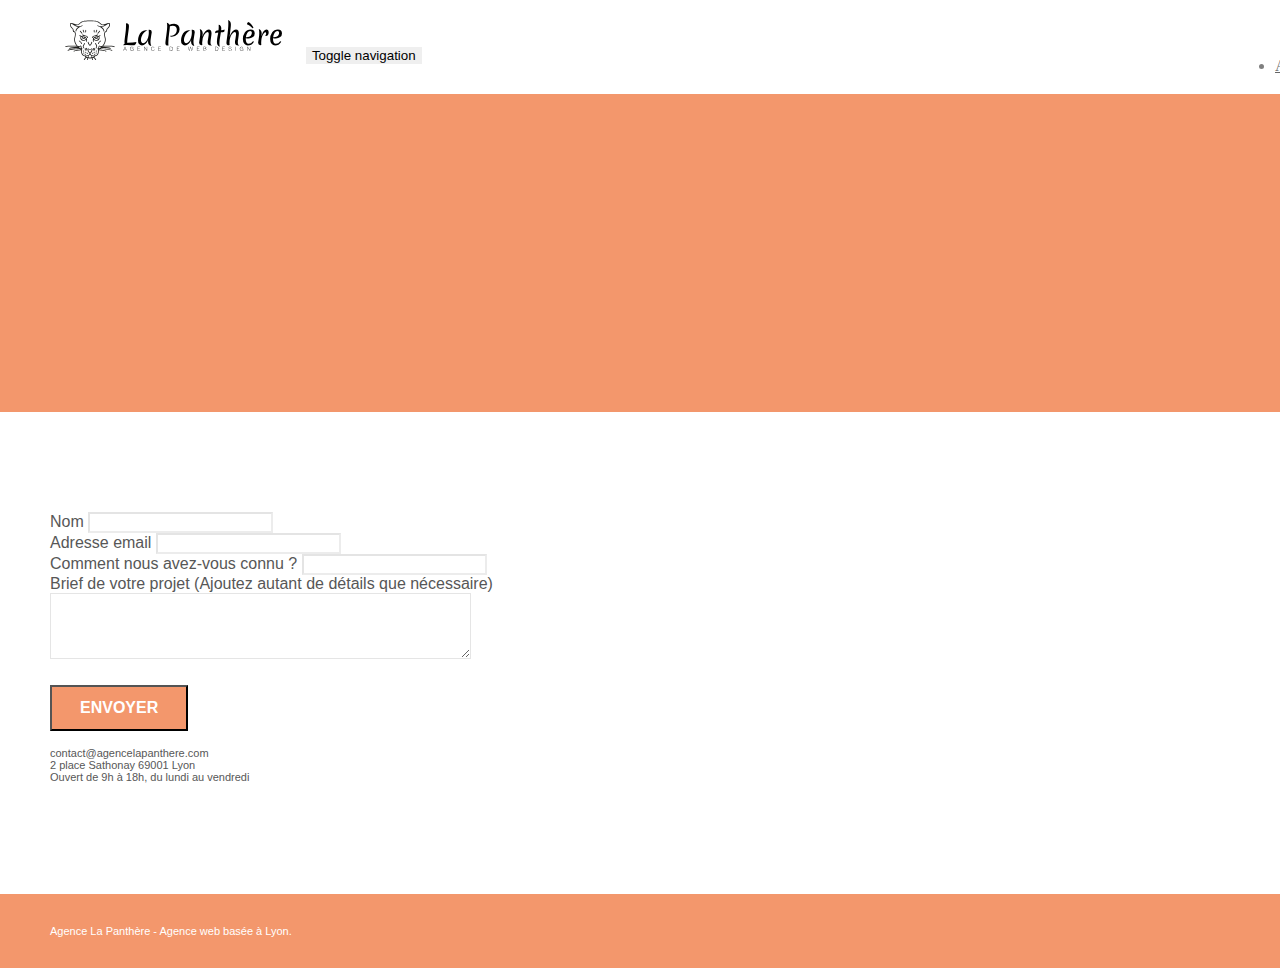
==== page2.html @ 5c832284 "Add files via upload" ====
<!doctype html>
<html lang="Default">
<head>
    <meta charset="utf-8">
    <meta name="keywords" content="">
    <meta name="description" content="">
    <meta name="viewport" content="width=device-width, initial-scale=1.0, viewport-fit=cover">
    <link rel="shortcut icon" type="image/png" href="favicon.jpg">
    
	
	<link rel="stylesheet" type="text/css" href="./css/bootstrap.min.css">
	<link rel="stylesheet" type="text/css" href="./css/style.css">
	<link rel="stylesheet" type="text/css" href="./css/font-awesome.min.css">
	<link rel="stylesheet" type="text/css" href="./css/et-line.min.css">
	
    
	<script src="./js/jquery-2.1.0.min.js"></script>
	<script src="./js/bootstrap.min.js"></script>
	<script src="./js/blocs.min.js"></script>
	<script src="./js/jqBootstrapValidation.js"></script>
	<script src="./js/formHandler.js"></script>
    <title>page2</title>

    
<!-- Analytics -->
 
<!-- Analytics END -->
    
</head>
<body>
<!-- Principal conteneur -->
<div class="page-container">
    
<!-- bloc-0 -->
<div class="bloc bgc-white l-bloc " id="bloc-0">
	<div class="container bloc-sm">
		<nav class="navbar row">
			<div class="navbar-header">
				<a class="navbar-brand" href="index.html"><img src="img/agence-la-panthere-monochrome.svg" alt="atlanta web design logo" height="40" /></a>
				<button id="nav-toggle" type="button" class="ui-navbar-toggle navbar-toggle" data-toggle="collapse" data-target=".navbar-1">
					<span class="sr-only">Toggle navigation</span><span class="icon-bar"></span><span class="icon-bar"></span><span class="icon-bar"></span>
				</button>
			</div>
			<div class="collapse navbar-collapse navbar-1 special-dropdown-nav">
				<ul class="site-navigation nav navbar-nav">
					<li>
						<a href="index.html">Accueil</a>
					</li>
					<li>
					</li>
					<li>
						<a href="page2.html">page2 &gt;</a>
					</li>
				</ul>
			</div>
		</nav>
	</div>
</div>
<!-- bloc-0 END -->

<!-- bloc-6 -->
<div class="bloc bg-dots-bg bg-repeat bgc-atomic-tangerine d-bloc bloc-bg-texture texture-paper" id="bloc-6">
	<div class="container bloc-lg">
		<div class="row">
			<div class="col-sm-12">
				<h1 class="text-center hero-bloc-text tc-white">
					Parlons web design !
				</h1>
				<p class="text-center mg-lg tc-white tight-width-whitespace">
					Nous sommes ravis que vous souhaitiez collaborer avec notre agence.<br>
					Parlez-nous de votre projet en complétant le formulaire ci-dessous.
				</p>
			</div>
		</div>
	</div>
</div>
<!-- bloc-6 END -->

<!-- bloc-7 -->
<div class="bloc bgc-white l-bloc" id="bloc-7">
	<div class="container bloc-lg">
		<div class="row">
			<div class="col-sm-6">
				<form id="form_1" novalidate success-msg="Your message has been sent." fail-msg="Sorry it seems that our mail server is not responding, Sorry for the inconvenience!">
					<div class="form-group">
						<label>
							Nom
						</label>
						<input id="name" class="form-control" required />
					</div>
					<div class="form-group">
						<label>
							Adresse email
						</label>
						<input id="email" class="form-control" type="email" required />
					</div>
					<div class="form-group">
						<label>
							Comment nous avez-vous connu ?
						</label>
						<input class="form-control" type="email" required id="input_504" />
					</div>
					<div class="form-group">
						<label>
							Brief de votre projet (Ajoutez autant de détails que nécessaire)<br>
						</label><textarea id="message" class="form-control" rows="4" cols="50" required></textarea>
					</div> 
					<button class="bloc-button btn btn-lg btn-block cta-hero btn-atomic-tangerine" type="submit">
						Envoyer
					</button>
				</form>
			</div>
			<div class="col-sm-6">
				<p>
					contact@agencelapanthere.com<br>2 place Sathonay 69001 Lyon<br>Ouvert de 9h à 18h, du lundi au vendredi<br>
				</p>
			</div>
		</div>
	</div>
</div>
<!-- bloc-7 END -->

<!-- ScrollToTop Button -->
<a class="bloc-button btn btn-d scrollToTop" onclick="scrollToTarget('1')"><span class="fa fa-chevron-up"></span></a>
<!-- ScrollToTop Button END-->


<!-- Footer - bloc-8 -->
<div class="bloc bgc-atomic-tangerine d-bloc" id="bloc-8">
	<div class="container bloc-sm">
		<div class="row">
			<div class="col-sm-12">
				<p class="text-center white">
					Agence La Panthère - Agence web basée à Lyon.<br>
				</p>
				<div class="row row-no-gutters social">
					<div class="col-sm-3">
						<div class="text-center">
							<a class="social" href="index.html"><span class="fa fa-twitter icon-md"></span></a>
						</div>
					</div>
					<div class="col-sm-3">
						<div class="text-center">
							<a class="social" href="index.html"><span class="fa fa-facebook icon-md"></span></a>
						</div>
					</div>
					<div class="col-sm-3">
						<div class="text-center">
							<a class="social" href="index.html"><span class="fa fa-dribbble icon-md"></span></a>
						</div>
					</div>
					<div class="col-sm-3">
						<div class="text-center">
							<a class="social" href="index.html"><span class="fa fa-instagram icon-md"></span></a>
						</div>
					</div>
				</div>
			</div>
		</div>
	</div>
</div>
<!-- Footer - bloc-8 END -->

</div>
<!-- Principal conteneur END -->
    

</body>
</html>
---- css/style.css ----
body {
    margin: 0;
    padding: 0;
    background: #FFF;
    overflow-x: hidden;
    -webkit-font-smoothing: antialiased;
    -moz-osx-font-smoothing: grayscale;
}

a,
button {
    transition: all .3s ease-in-out;
    outline: none!important;
}

a:hover {
    text-decoration: none;
    cursor: pointer;
}

#page-loading-blocs-notifaction {
    position: fixed;
    top: 0;
    bottom: 0;
    width: 100%;
    z-index: 100000;
    background: #FFFFFF url("img/pageload-spinner.gif") no-repeat center center;
}

.bloc {
    width: 100%;
    clear: both;
    background: 50% 50% no-repeat;
    padding: 0 50px;
    -webkit-background-size: cover;
    -moz-background-size: cover;
    -o-background-size: cover;
    background-size: cover;
    position: relative;
}

.bloc .container {
    padding-left: 0;
    padding-right: 0;
}

.bloc-lg {
    padding: 100px 50px;
}

.bloc-md {
    padding: 50px;
}

.bloc-sm {
    padding: 20px 50px;
}

.bg-center,
.bg-l-edge,
.bg-r-edge,
.bg-t-edge,
.bg-b-edge,
.bg-tl-edge,
.bg-bl-edge,
.bg-tr-edge,
.bg-br-edge,
.bg-repeat {
    -webkit-background-size: auto!important;
    -moz-background-size: auto!important;
    -o-background-size: auto!important;
    background-size: auto!important;
}

.bg-repeat {
    background: repeat;
}

.bg-t-edge {
    background: top no-repeat;
}

.bloc-bg-texture::before {
    content: "";
    background-size: 2px 2px;
    position: absolute;
    top: 0;
    bottom: 0;
    left: 0;
    right: 0;
}

.texture-paper::before {
    background: url("img/texture-paper.png");
    background-size: 280px 280px;
}

.b-parallax {
    background-attachment: fixed;
}

.d-bloc {
    color: rgba(255, 255, 255, .7);
}

.d-bloc button:hover {
    color: rgba(255, 255, 255, .9);
}

.d-bloc .icon-round,
.d-bloc .icon-square,
.d-bloc .icon-rounded,
.d-bloc .icon-semi-rounded-a,
.d-bloc .icon-semi-rounded-b {
    border-color: rgba(255, 255, 255, .9);
}

.d-bloc .divider-h span {
    border-color: rgba(255, 255, 255, .2);
}

.d-bloc .a-btn,
.d-bloc .navbar a,
.d-bloc .navbar-brand,
.d-bloc a .icon-sm,
.d-bloc a .icon-md,
.d-bloc a .icon-lg,
.d-bloc a .icon-xl,
.d-bloc h1 a,
.d-bloc h2 a,
.d-bloc h3 a,
.d-bloc h4 a,
.d-bloc h5 a,
.d-bloc h6 a,
.d-bloc p a {
    color: rgba(255, 255, 255, .6);
}

.d-bloc .a-btn:hover,
.d-bloc .navbar a:hover,
.d-bloc .navbar-brand:hover,
.d-bloc a:hover .icon-sm,
.d-bloc a:hover .icon-md,
.d-bloc a:hover .icon-lg,
.d-bloc a:hover .icon-xl,
.d-bloc h1 a:hover,
.d-bloc h2 a:hover,
.d-bloc h3 a:hover,
.d-bloc h4 a:hover,
.d-bloc h5 a:hover,
.d-bloc h6 a:hover,
.d-bloc p a:hover {
    color: rgba(255, 255, 255, 1);
}

.d-bloc .navbar-toggle .icon-bar {
    background: rgba(255, 255, 255, 1);
}

.d-bloc .btn-wire,
.d-bloc .btn-wire:hover {
    color: rgba(255, 255, 255, 1);
    border-color: rgba(255, 255, 255, 1);
}

.d-bloc .panel {
    color: rgba(0, 0, 0, .5);
}

.d-bloc .panel button:hover {
    color: rgba(0, 0, 0, .7);
}

.d-bloc .panel icon {
    border-color: rgba(0, 0, 0, .7);
}

.d-bloc .panel .divider-h span {
    border-color: rgba(0, 0, 0, .1);
}

.d-bloc .panel .a-btn {
    color: rgba(0, 0, 0, .6);
}

.d-bloc .panel .a-btn:hover {
    color: rgba(0, 0, 0, 1);
}

.d-bloc .panel .btn-wire,
.d-bloc .panel .btn-wire:hover {
    color: rgba(0, 0, 0, .7);
    border-color: rgba(0, 0, 0, .3);
}

.d-bloc .panel,
.l-bloc {
    color: rgba(0, 0, 0, .5);
}

.d-bloc .panel button:hover,
.l-bloc button:hover {
    color: rgba(0, 0, 0, .7);
}

.l-bloc .icon-round,
.l-bloc .icon-square,
.l-bloc .icon-rounded,
.l-bloc .icon-semi-rounded-a,
.l-bloc .icon-semi-rounded-b {
    border-color: rgba(0, 0, 0, .7);
}

.d-bloc .panel .divider-h span,
.l-bloc .divider-h span {
    border-color: rgba(0, 0, 0, .1);
}

.d-bloc .panel .a-btn,
.l-bloc .a-btn,
.l-bloc .navbar a,
.l-bloc .navbar-brand,
.l-bloc a .icon-sm,
.l-bloc a .icon-md,
.l-bloc a .icon-lg,
.l-bloc a .icon-xl,
.l-bloc h1 a,
.l-bloc h2 a,
.l-bloc h3 a,
.l-bloc h4 a,
.l-bloc h5 a,
.l-bloc h6 a,
.l-bloc p a {
    color: rgba(0, 0, 0, .6);
}

.d-bloc .panel .a-btn:hover,
.l-bloc .a-btn:hover,
.l-bloc .navbar a:hover,
.l-bloc .navbar-brand:hover,
.l-bloc a:hover .icon-sm,
.l-bloc a:hover .icon-md,
.l-bloc a:hover .icon-lg,
.l-bloc a:hover .icon-xl,
.l-bloc h1 a:hover,
.l-bloc h2 a:hover,
.l-bloc h3 a:hover,
.l-bloc h4 a:hover,
.l-bloc h5 a:hover,
.l-bloc h6 a:hover,
.l-bloc p a:hover {
    color: rgba(0, 0, 0, 1);
}

.l-bloc .navbar-toggle .icon-bar {
    color: rgba(0, 0, 0, .6);
}

.d-bloc .panel .btn-wire,
.d-bloc .panel .btn-wire:hover,
.l-bloc .btn-wire,
.l-bloc .btn-wire:hover {
    color: rgba(0, 0, 0, .7);
    border-color: rgba(0, 0, 0, .3);
}

.voffset {
    margin-top: 30px;
}

.voffset-lg {
    margin-top: 80px;
}

.row-no-gutters {
    margin-right: 0;
    margin-left: 0;
}

.row.row-no-gutters > [class^="col-"],
.row.row-no-gutters > [class*=" col-"] {
    padding-right: 0;
    padding-left: 0;
}

#bloc-1-hero h1 {
    font-size: 32px;
}

.navbar {
    margin-bottom: 0;
    z-index: 1;
}

.navbar-brand {
    height: auto;
    padding: 3px 15px;
    font-size: 25px;
    font-weight: normal;
    font-weight: 600;
    line-height: 44px;
}

.navbar-brand img {
    max-height: 200px;
    margin: 0 5px 0 0;
    display: inline;
}

.navbar-brand img[src$=svg] {
    min-width: 100px;
}

.nav-center .navbar-brand img {
    margin: 0;
}

.navbar .nav {
    padding-top: 2px;
    margin-right: -16px;
    float: right;
    z-index: 1;
}

.nav > li {
    float: left;
    margin-top: 4px;
    font-size: 16px;
}

.navbar-nav .open .dropdown-menu > li > a {
    text-align: inherit;
}

.nav > li a:hover,
.nav > li a:focus {
    background: transparent;
}

.navbar-toggle {
    margin: 10px 10px 0 0;
    border: 0px;
}

.navbar-toggle:hover {
    background: transparent!important;
}

.navbar-toggle .icon-bar {
    background-color: rgba(0, 0, 0, .5);
    width: 26px;
}

.nav-invert .navbar .nav {
    float: left;
}

.nav-invert .navbar-header,
.nav-invert .navbar-brand {
    float: right;
    position: relative;
    z-index: 2;
}

@media (min-width: 768px) {
    .site-navigation {
        position: absolute;
        top: 50%;
        right: 20px;
        transform: translate(0, -50%);
        -webkit-transform: translateY(-50%);
    }
    .nav > li .dropdown-menu a,
    .nav > li .dropdown-menu a:hover {
        color: #484848;
    }
    .nav-invert .site-navigation {
        left: 0;
        right: 0;
    }
    .nav-center {
        text-align: center;
    }
    .nav-center .navbar-header {
        width: 100%;
    }
    .nav-center .navbar-header,
    .nav-center .navbar-brand,
    .nav-center .nav > li {
        float: none;
        display: inline-block;
    }
    .nav-center .site-navigation {
        position: relative;
        width: 100%;
        right: 0;
        margin-right: 0px;
        margin-top: 20px;
    }
    .nav-center.mini-nav .navbar-toggle {
        float: none;
        margin: 10px auto 0;
    }
}

.nav > li > .dropdown a {
    background: none!important;
    display: block;
    padding: 14px 15px;
}

nav .caret {
    margin: 0 5px;
}

.dropdown-menu .dropdown-menu {
    top: -8px;
    left: 100%;
}

.dropdown-menu .dropmenu-flow-right {
    top: 100%;
    left: 0;
    margin-left: -1px;
    border-top-left-radius: 0;
    border-top-right-radius: 0;
}

.dropdown-menu .dropdown span {
    border: 4px solid black;
    border-top-color: transparent;
    border-right-color: transparent;
    border-bottom-color: transparent;
    margin: 6px -5px 0 0!important;
    float: right;
}

.mg-md {
    margin-top: 10px;
    margin-bottom: 20px;
}

.mg-lg {
    margin-top: 10px;
    margin-bottom: 40px;
}

.btn {
    margin: 0 5px 5px 0;
}

.btn.pull-right {
    margin: 0 0 5px 5px;
}

.btn-d,
.btn-d:hover,
.btn-d:focus {
    color: #FFF;
    background: rgba(0, 0, 0, .3);
}

button {
    outline: none!important;
}

.btn-rd {
    border-radius: 40px;
}

.btn-clean {
    border: 1px solid rgba(0, 0, 0, .08);
    border-bottom-color: rgba(0, 0, 0, .1);
    text-shadow: 0 1px 0 rgba(0, 0, 1, .1);
    box-shadow: 0 1px 3px rgba(0, 0, 1, .25), inset 0 1px 0 0 rgba(255, 255, 255, .15);
}

.icon-md {
    font-size: 30px!important;
}

.icon-lg {
    font-size: 60px!important;
}

.sm-shadow {
    text-shadow: 0 1px 2px rgba(0, 0, 0, .3);
}

.panel-sq,
.panel-sq .panel-heading,
.panel-sq .panel-footer {
    border-radius: 0;
}

.panel-rd {
    border-radius: 30px;
}

.panel-rd .panel-heading {
    border-radius: 29px 29px 0 0;
}

.panel-rd .panel-footer {
    border-radius: 0 0 29px 29px;
}

.form-control {
    border-color: rgba(0, 0, 0, .1);
    box-shadow: none;
}

.scrollToTop {
    width: 40px;
    height: 40px;
    position: fixed;
    bottom: 20px;
    right: 20px;
    opacity: 0;
    z-index: 500;
    transition: all .3s ease-in-out;
}

.scrollToTop span {
    margin-top: 6px;
}

.showScrollTop {
    font-size: 14px;
    opacity: 1;
}

a[data-lightbox] {
    position: relative;
    display: block;
    text-align: center;
}

a[data-lightbox]:hover::before {
    content: "+";
    font-family: "HelveticaNeue-Light", "Helvetica Neue Light", "Helvetica Neue", Helvetica, Arial;
    font-size: 32px;
    width: 50px;
    height: 50px;
    margin-left: -25px;
    border-radius: 50%;
    background: rgba(0, 0, 0, .6);
    color: #FFF;
    font-weight: 100;
    z-index: 1;
    position: absolute;
    top: 50%;
    transform: translateY(-50%);
    -webkit-transform: translateY(-50%);
}

a[data-lightbox]:hover img {
    opacity: 0.6;
    -webkit-animation-fill-mode: none;
    animation-fill-mode: none;
}

#lightbox-modal {
    display: flex;
    align-items: center;
}

#lightbox-modal .modal-dialog {
    width: 90%;
    max-width: 900px;
    margin: 0 auto 0;
}

#lightbox-modal .modal-dialog img {
    max-height: 90vh;
    margin: 0 auto;
}

.lightbox-caption {
    padding: 20px;
    color: #FFF;
    background: rgba(0, 0, 0, .5);
    position: absolute;
    left: 15px;
    right: 15px;
    bottom: 5px;
}

.close-lightbox {
    color: #FFF;
    font-size: 30px;
    position: absolute;
    top: 20px;
    right: 20px;
    z-index: 20;
    background: rgba(0, 0, 0, .5);
    border: none;
    line-height: 30px;
    padding: 0 9px 5px;
    opacity: 0.3;
}

.close-lightbox:hover,
.next-lightbox:hover,
.prev-lightbox:hover {
    opacity: 1.0;
    color: #FFF;
}

.next-lightbox,
.prev-lightbox {
    font-size: 20px;
    color: rgba(255, 255, 255, .9);
    background: rgba(0, 0, 0, .5);
    transition: all .2s ease-in-out;
    position: absolute;
    top: 45%;
    z-index: 1;
    opacity: 0.4;
}

.next-lightbox {
    padding: 6px 8px 1px 13px;
    right: 25px;
}

.prev-lightbox {
    padding: 6px 13px 1px 10px;
    left: 25px;
}

.snapshot-lb .modal-body {
    padding-bottom: 45px;
}

.snapshot-lb .lightbox-caption {
    padding: 0;
    color: rgba(0, 0, 0, .5);
    background: none;
}

h1,
h2,
h3,
h4,
h5,
h6,
p,
label,
.btn
 {
    font-family: "helvetica";
    font-weight: 400;
    color: #575757!important;
}

a{
    color:white;
}


.container {
    max-width: 1000px;
}

.hero-bloc-text {
    font-size: 38px;
}

.hero-bloc-text-sub {
    font-size: 36px;
}

.statement-bloc-text {
    line-height: 26px;
    font-style: italic;
    font-size: 20px;
    text-align: center;
    font-weight: lighter;
    max-width: 520px;
    margin: auto auto auto auto;
}

p {
    font-size: 11px;
}

.tight-width-whitespace {
    max-width: 600px;
    margin: auto auto auto auto;
}

.h1 {
    font-size: 20px;
    font-family: "Open Sans";
}

.cta-hero {
    margin-top: 22px;
    color: #FFFFFF!important;
    text-transform: uppercase;
    padding: 12px 28px 12px 28px;
    font-size: 16px;
    font-weight: 700;
}

.social {
    max-width: 400px;
    margin: auto auto auto auto;
}

h2 {
    font-size: 22px;
    line-height: 1.4em;
}

h3 {
    font-size: 15px;
    text-transform: uppercase;
    font-weight: 700;
    color: #333333!important;
}

.med-width-whitespace {
    max-width: 800px;
    margin: auto auto auto auto;
    box-shadow: 0px 0px 0px #000000;
}

h1 {
    color: #333333!important;
}

h4 {
    color: #333333!important;
}

.icons {
    margin-bottom: 14px;
    margin-top: 24px;
}

.white {
    color: #FFFFFF!important;
}

.portfolio-thumb {
    margin-bottom: 24px;
}

.portfolio-row {
    margin-bottom: 44px;
    margin-top: 50px;
}

.avatar {
    box-shadow: 0px 4px 9px rgba(0, 0, 0, 0.3);
}

.black-background {
    background-color: rgba(165, 147, 99, 0.7);
    padding: 40px 40px 40px 40px;
}

.bold-link {
    font-weight: 900;
    text-decoration: underline!important;
}

.bgc-white {
    background-color: #FFFFFF;
}

.bgc-dark-slate-blue {
    background-color: #364577;
}

.bgc-atomic-tangerine {
    background-color: #F3976C;
}

.tc-white {
    color: #F3976C!important;
}

.btn-atomic-tangerine {
    background: #F3976C;
    color: #FFFFFF!important;
}

.btn-atomic-tangerine:hover {
    background: #c27956!important;
    color: #FFFFFF!important;
}

.ltc-white {
    color: #FFFFFF!important;
}

.ltc-white:hover {
    color: #cccccc!important;
}

.ltc-atomic-tangerine {
    color: #F3976C!important;
}

.ltc-atomic-tangerine:hover {
    color: #c27956!important;
}

.icon-dark-slate-blue {
    color: #364577!important;
    border-color: #364577!important;
}

.bg-dots-bg {
    background-image: url("img/dots-bg.png");
}

.bg-lines-h2-bg {
    background-image: url("img/lines-h2-bg.png");
}

.bg-banniere {
    background-image: url("img/agence-la-panthere.jpg");
}

.bg-presentation {
    background-image: url("img/image-de-presentation.bmp");
}

@media (max-width: 1024px) {
    .bloc {
        padding-left: 20px;
        padding-right: 20px;
    }
    .bloc.full-width-bloc,
    .bloc-tile-2.full-width-bloc .container,
    .bloc-tile-3.full-width-bloc .container,
    .bloc-tile-4.full-width-bloc .container {
        padding-left: 0;
        padding-right: 0;
    }
}

@media (max-width: 992px) and (min-width: 768px) {
    .navbar .nav {
        max-width: 80%
    }
    .nav-center.navbar .nav {
        max-width: 100%
    }
}

@media only screen and (min-device-width: 768px) and (max-device-width: 1024px) and (orientation: landscape) {
    .b-parallax {
        background-attachment: scroll;
    }
}

@media only screen and (min-device-width: 1024px) and (max-device-width: 1366px) and (-webkit-min-device-pixel-ratio: 1.5) {
    .b-parallax {
        background-attachment: scroll;
    }
}

@media (max-width: 991px) {
    .container {
        width: 100%;
    }
    .b-parallax {
        background-attachment: scroll;
    }
    .page-container,
    #hero-bloc {
        overflow-x: hidden;
        position: relative;
    }
    .bloc {
        padding-left: constant(safe-area-inset-left);
        padding-right: constant(safe-area-inset-right);
    }
    .bloc-group,
    .bloc-group .bloc {
        display: block;
        width: 100%;
    }
    .bloc-fill-screen .fill-bloc-top-edge,
    .bloc-fill-screen .fill-bloc-bottom-edge {
        padding: 0 20px;
        padding-left: constant(safe-area-inset-left);
        padding-right: constant(safe-area-inset-right);
    }
}

@media (max-width: 767px) {
    .page-container {
        overflow-x: hidden;
        position: relative;
    }
    h1,
    h2,
    h3,
    h4,
    h5,
    h6,
    p,
    #disqus_thread {
        padding-left: 10px!important;
        padding-right: 10px!important;
    }
    .b-parallax {
        background-attachment: scroll;
    }
    .navbar .nav {
        padding-top: 0;
        border-top: 1px solid rgba(0, 0, 0, .2);
        float: none!important;
    }
    .navbar.row {
        margin-left: 0;
        margin-right: 0;
    }
    .site-navigation {
        position: inherit;
        transform: none;
        -webkit-transform: none;
        -ms-transform: none;
    }
    .nav > li {
        margin-top: 0;
        border-bottom: 1px solid rgba(0, 0, 0, .1);
        background: rgba(0, 0, 0, .05);
        text-align: left;
        padding-left: 15px;
        width: 100%;
    }
    .nav > li:hover {
        background: rgba(0, 0, 0, .08);
    }
    .dropdown .dropdown a .caret {
        float: none;
        margin: 5px 0 0 10px!important;
        border: 4px solid black;
        border-bottom-color: transparent;
        border-right-color: transparent;
        border-left-color: transparent;
    }
    #hero-bloc .navbar .nav {
        background: rgba(0, 0, 0, .8);
    }
    #hero-bloc .navbar .nav a {
        color: rgba(255, 255, 255, .6);
    }
    .hero {
        padding: 50px 0;
    }
    .hero-nav {
        left: -1px;
        right: -1px;
    }
    .navbar-collapse {
        padding: 0;
        overflow-x: hidden;
        -webkit-box-shadow: none;
        box-shadow: none;
    }
    .navbar-brand img {
        max-height: 40px;
        width: auto;
    }
    .nav-invert .navbar-header {
        float: none;
        width: 100%;
    }
    .nav-invert .navbar-toggle {
        float: left;
        margin-left: 10px;
    }
    .bloc {
        padding-left: 0;
        padding-right: 0;
    }
    .bloc-xxl,
    .bloc-xl,
    .bloc-lg {
        padding: 40px 0;
    }
    .bloc-sm,
    .bloc-md {
        padding-left: 0;
        padding-right: 0;
    }
    .bloc-tile-2 .container,
    .bloc-tile-3 .container,
    .bloc-tile-4 .container,
    .bloc-fill-screen .fill-bloc-top-edge,
    .bloc-fill-screen .fill-bloc-bottom-edge {
        padding-left: 0;
        padding-right: 0;
    }
    .a-block {
        padding: 0 10px;
    }
    .btn-dwn {
        display: none;
    }
    .voffset {
        margin-top: 5px;
    }
    .voffset-md {
        margin-top: 20px;
    }
    .voffset-lg {
        margin-top: 30px;
    }
    form {
        padding: 5px;
    }
    .close-lightbox {
        display: inline-block;
    }
    .blocsapp-device-iphone5 {
        background-size: 216px 425px;
        padding-top: 60px;
        width: 216px;
        height: 425px;
    }
    .blocsapp-device-iphone5 img {
        width: 180px;
        height: 320px;
    }
}

@media (max-width: 400px) {
    .bloc {
        padding-left: 0;
        padding-right: 0;
    }
}

@media (max-width: 767px) {
    .bloc-mob-center-text {
        text-align: center;
    }
}
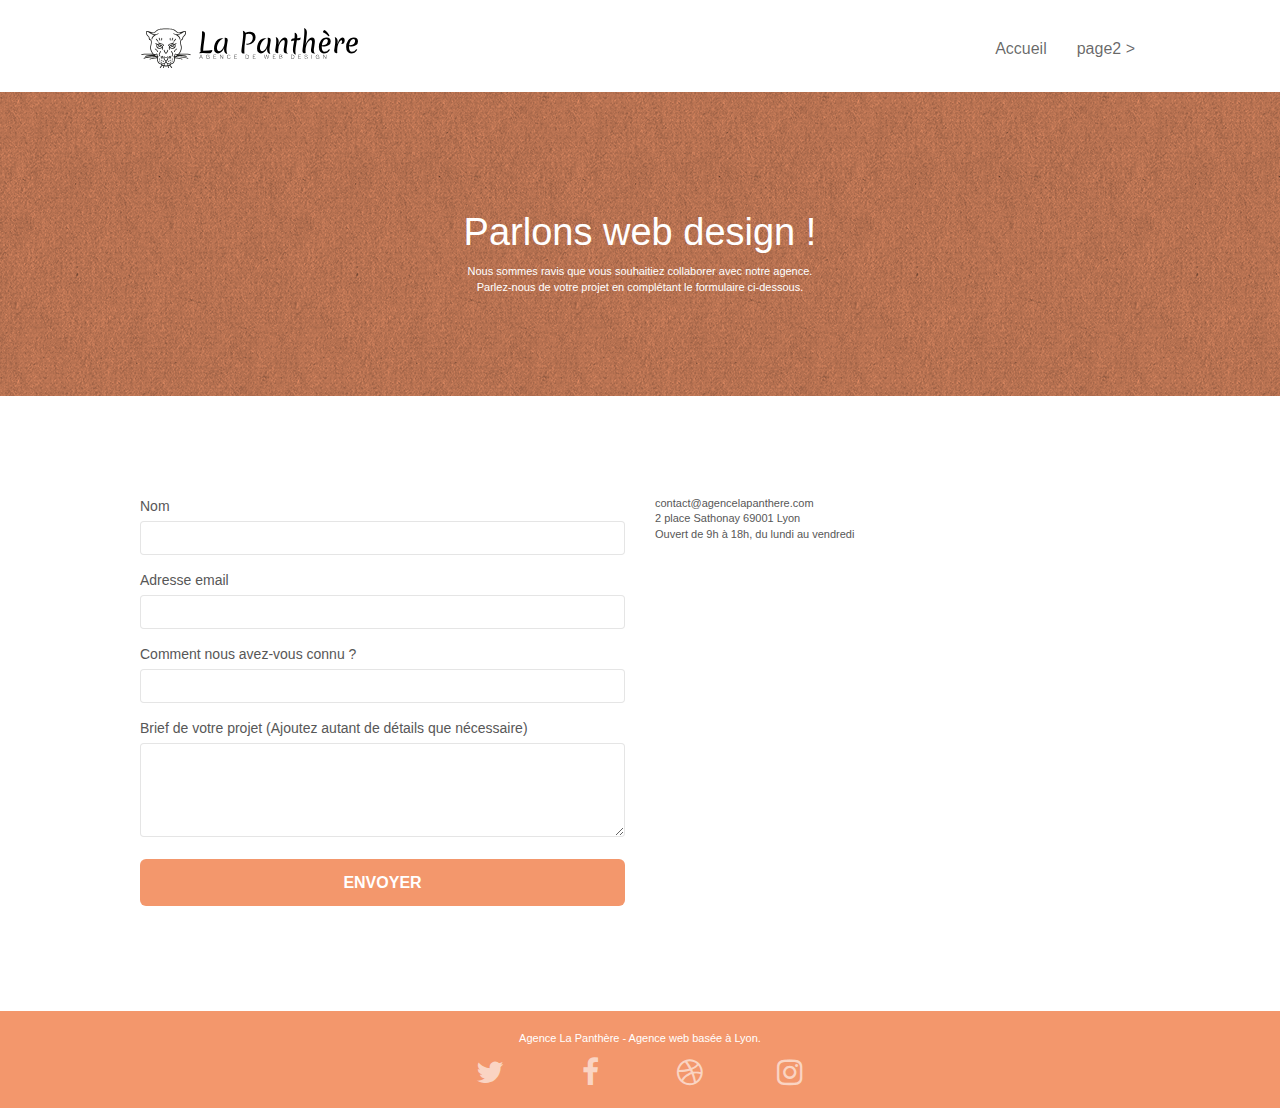
==== commit 43332dc9: "chargement fichier css et js" ====
--- a/page2.html
+++ b/page2.html
@@ -8,15 +8,15 @@
     <link rel="shortcut icon" type="image/png" href="favicon.jpg">
     
 	
-	<link rel="stylesheet" type="text/css" href="./css/bootstrap.min.css">
+	<link rel="stylesheet" type="text/css" href="./css/bootstrap.css">
 	<link rel="stylesheet" type="text/css" href="./css/style.css">
-	<link rel="stylesheet" type="text/css" href="./css/font-awesome.min.css">
-	<link rel="stylesheet" type="text/css" href="./css/et-line.min.css">
+	<link rel="stylesheet" type="text/css" href="./css/font-awesome.css">
+	<link rel="stylesheet" type="text/css" href="./css/et-line.css">
 	
     
-	<script src="./js/jquery-2.1.0.min.js"></script>
-	<script src="./js/bootstrap.min.js"></script>
-	<script src="./js/blocs.min.js"></script>
+	<script src="./js/jquery-2.1.0.js"></script>
+	<script src="./js/bootstrap.js"></script>
+	<script src="./js/blocs.js"></script>
 	<script src="./js/jqBootstrapValidation.js"></script>
 	<script src="./js/formHandler.js"></script>
     <title>page2</title>
--- a/css/style.css
+++ b/css/style.css
@@ -24,7 +24,7 @@
     bottom: 0;
     width: 100%;
     z-index: 100000;
-    background: #FFFFFF url("img/pageload-spinner.gif") no-repeat center center;
+    background: #FFFFFF url("../img/pageload-spinner.gif") no-repeat center center;
 }
 
 .bloc {
@@ -91,7 +91,7 @@
 }
 
 .texture-paper::before {
-    background: url("img/texture-paper.png");
+    background: url("../img/texture-paper.png");
     background-size: 280px 280px;
 }
 
@@ -780,7 +780,7 @@
 }
 
 .tc-white {
-    color: #F3976C!important;
+    color: #FFFFFF!important;
 }
 
 .btn-atomic-tangerine {
@@ -815,19 +815,19 @@
 }
 
 .bg-dots-bg {
-    background-image: url("img/dots-bg.png");
+    background-image: url("../img/dots-bg.png");
 }
 
 .bg-lines-h2-bg {
-    background-image: url("img/lines-h2-bg.png");
+    background-image: url("../img/lines-h2-bg.png");
 }
 
 .bg-banniere {
-    background-image: url("img/agence-la-panthere.jpg");
+    background-image: url("../img/agence-la-panthere.jpg");
 }
 
 .bg-presentation {
-    background-image: url("img/image-de-presentation.bmp");
+    background-image: url("../img/image-de-presentation.jpg");
 }
 
 @media (max-width: 1024px) {
@@ -1044,4 +1044,4 @@
     .bloc-mob-center-text {
         text-align: center;
     }
-}+}
--- a/css/et-line.css
+++ b/css/et-line.css
@@ -0,0 +1,519 @@
+@font-face {
+    font-family: et-line;
+    src: url(../fonts/et-line.eot);
+    src: url(../fonts/et-line.eot?#iefix) format('embedded-opentype'), url(../fonts/et-line.woff) format('woff'), url(../fonts/et-line.ttf) format('truetype'), url(../fonts/et-line.svg#et-line) format('svg');
+    font-weight: 400;
+    font-style: normal
+}
+
+.et-icon-adjustments,
+.et-icon-alarmclock,
+.et-icon-anchor,
+.et-icon-aperture,
+.et-icon-attachment,
+.et-icon-bargraph,
+.et-icon-basket,
+.et-icon-beaker,
+.et-icon-bike,
+.et-icon-book-open,
+.et-icon-briefcase,
+.et-icon-browser,
+.et-icon-calendar,
+.et-icon-camera,
+.et-icon-caution,
+.et-icon-chat,
+.et-icon-circle-compass,
+.et-icon-clipboard,
+.et-icon-clock,
+.et-icon-cloud,
+.et-icon-compass,
+.et-icon-desktop,
+.et-icon-dial,
+.et-icon-document,
+.et-icon-documents,
+.et-icon-download,
+.et-icon-dribbble,
+.et-icon-edit,
+.et-icon-envelope,
+.et-icon-expand,
+.et-icon-facebook,
+.et-icon-flag,
+.et-icon-focus,
+.et-icon-gears,
+.et-icon-genius,
+.et-icon-gift,
+.et-icon-global,
+.et-icon-globe,
+.et-icon-googleplus,
+.et-icon-grid,
+.et-icon-happy,
+.et-icon-hazardous,
+.et-icon-heart,
+.et-icon-hotairballoon,
+.et-icon-hourglass,
+.et-icon-key,
+.et-icon-laptop,
+.et-icon-layers,
+.et-icon-lifesaver,
+.et-icon-lightbulb,
+.et-icon-linegraph,
+.et-icon-linkedin,
+.et-icon-lock,
+.et-icon-magnifying-glass,
+.et-icon-map,
+.et-icon-map-pin,
+.et-icon-megaphone,
+.et-icon-mic,
+.et-icon-mobile,
+.et-icon-newspaper,
+.et-icon-notebook,
+.et-icon-paintbrush,
+.et-icon-paperclip,
+.et-icon-pencil,
+.et-icon-phone,
+.et-icon-picture,
+.et-icon-pictures,
+.et-icon-piechart,
+.et-icon-presentation,
+.et-icon-pricetags,
+.et-icon-printer,
+.et-icon-profile-female,
+.et-icon-profile-male,
+.et-icon-puzzle,
+.et-icon-quote,
+.et-icon-recycle,
+.et-icon-refresh,
+.et-icon-ribbon,
+.et-icon-rss,
+.et-icon-sad,
+.et-icon-scissors,
+.et-icon-scope,
+.et-icon-search,
+.et-icon-shield,
+.et-icon-speedometer,
+.et-icon-strategy,
+.et-icon-streetsign,
+.et-icon-tablet,
+.et-icon-target,
+.et-icon-telescope,
+.et-icon-toolbox,
+.et-icon-tools,
+.et-icon-tools-2,
+.et-icon-trophy,
+.et-icon-tumblr,
+.et-icon-twitter,
+.et-icon-upload,
+.et-icon-video,
+.et-icon-wallet,
+.et-icon-wine {
+    font-family: et-line;
+    speak: none;
+    font-style: normal;
+    font-weight: 400;
+    font-variant: normal;
+    text-transform: none;
+    line-height: 1;
+    -webkit-font-smoothing: antialiased;
+    -moz-osx-font-smoothing: grayscale;
+    display: inline-block
+}
+
+.et-icon-mobile:before {
+    content: "\e000"
+}
+
+.et-icon-laptop:before {
+    content: "\e001"
+}
+
+.et-icon-desktop:before {
+    content: "\e002"
+}
+
+.et-icon-tablet:before {
+    content: "\e003"
+}
+
+.et-icon-phone:before {
+    content: "\e004"
+}
+
+.et-icon-document:before {
+    content: "\e005"
+}
+
+.et-icon-documents:before {
+    content: "\e006"
+}
+
+.et-icon-search:before {
+    content: "\e007"
+}
+
+.et-icon-clipboard:before {
+    content: "\e008"
+}
+
+.et-icon-newspaper:before {
+    content: "\e009"
+}
+
+.et-icon-notebook:before {
+    content: "\e00a"
+}
+
+.et-icon-book-open:before {
+    content: "\e00b"
+}
+
+.et-icon-browser:before {
+    content: "\e00c"
+}
+
+.et-icon-calendar:before {
+    content: "\e00d"
+}
+
+.et-icon-presentation:before {
+    content: "\e00e"
+}
+
+.et-icon-picture:before {
+    content: "\e00f"
+}
+
+.et-icon-pictures:before {
+    content: "\e010"
+}
+
+.et-icon-video:before {
+    content: "\e011"
+}
+
+.et-icon-camera:before {
+    content: "\e012"
+}
+
+.et-icon-printer:before {
+    content: "\e013"
+}
+
+.et-icon-toolbox:before {
+    content: "\e014"
+}
+
+.et-icon-briefcase:before {
+    content: "\e015"
+}
+
+.et-icon-wallet:before {
+    content: "\e016"
+}
+
+.et-icon-gift:before {
+    content: "\e017"
+}
+
+.et-icon-bargraph:before {
+    content: "\e018"
+}
+
+.et-icon-grid:before {
+    content: "\e019"
+}
+
+.et-icon-expand:before {
+    content: "\e01a"
+}
+
+.et-icon-focus:before {
+    content: "\e01b"
+}
+
+.et-icon-edit:before {
+    content: "\e01c"
+}
+
+.et-icon-adjustments:before {
+    content: "\e01d"
+}
+
+.et-icon-ribbon:before {
+    content: "\e01e"
+}
+
+.et-icon-hourglass:before {
+    content: "\e01f"
+}
+
+.et-icon-lock:before {
+    content: "\e020"
+}
+
+.et-icon-megaphone:before {
+    content: "\e021"
+}
+
+.et-icon-shield:before {
+    content: "\e022"
+}
+
+.et-icon-trophy:before {
+    content: "\e023"
+}
+
+.et-icon-flag:before {
+    content: "\e024"
+}
+
+.et-icon-map:before {
+    content: "\e025"
+}
+
+.et-icon-puzzle:before {
+    content: "\e026"
+}
+
+.et-icon-basket:before {
+    content: "\e027"
+}
+
+.et-icon-envelope:before {
+    content: "\e028"
+}
+
+.et-icon-streetsign:before {
+    content: "\e029"
+}
+
+.et-icon-telescope:before {
+    content: "\e02a"
+}
+
+.et-icon-gears:before {
+    content: "\e02b"
+}
+
+.et-icon-key:before {
+    content: "\e02c"
+}
+
+.et-icon-paperclip:before {
+    content: "\e02d"
+}
+
+.et-icon-attachment:before {
+    content: "\e02e"
+}
+
+.et-icon-pricetags:before {
+    content: "\e02f"
+}
+
+.et-icon-lightbulb:before {
+    content: "\e030"
+}
+
+.et-icon-layers:before {
+    content: "\e031"
+}
+
+.et-icon-pencil:before {
+    content: "\e032"
+}
+
+.et-icon-tools:before {
+    content: "\e033"
+}
+
+.et-icon-tools-2:before {
+    content: "\e034"
+}
+
+.et-icon-scissors:before {
+    content: "\e035"
+}
+
+.et-icon-paintbrush:before {
+    content: "\e036"
+}
+
+.et-icon-magnifying-glass:before {
+    content: "\e037"
+}
+
+.et-icon-circle-compass:before {
+    content: "\e038"
+}
+
+.et-icon-linegraph:before {
+    content: "\e039"
+}
+
+.et-icon-mic:before {
+    content: "\e03a"
+}
+
+.et-icon-strategy:before {
+    content: "\e03b"
+}
+
+.et-icon-beaker:before {
+    content: "\e03c"
+}
+
+.et-icon-caution:before {
+    content: "\e03d"
+}
+
+.et-icon-recycle:before {
+    content: "\e03e"
+}
+
+.et-icon-anchor:before {
+    content: "\e03f"
+}
+
+.et-icon-profile-male:before {
+    content: "\e040"
+}
+
+.et-icon-profile-female:before {
+    content: "\e041"
+}
+
+.et-icon-bike:before {
+    content: "\e042"
+}
+
+.et-icon-wine:before {
+    content: "\e043"
+}
+
+.et-icon-hotairballoon:before {
+    content: "\e044"
+}
+
+.et-icon-globe:before {
+    content: "\e045"
+}
+
+.et-icon-genius:before {
+    content: "\e046"
+}
+
+.et-icon-map-pin:before {
+    content: "\e047"
+}
+
+.et-icon-dial:before {
+    content: "\e048"
+}
+
+.et-icon-chat:before {
+    content: "\e049"
+}
+
+.et-icon-heart:before {
+    content: "\e04a"
+}
+
+.et-icon-cloud:before {
+    content: "\e04b"
+}
+
+.et-icon-upload:before {
+    content: "\e04c"
+}
+
+.et-icon-download:before {
+    content: "\e04d"
+}
+
+.et-icon-target:before {
+    content: "\e04e"
+}
+
+.et-icon-hazardous:before {
+    content: "\e04f"
+}
+
+.et-icon-piechart:before {
+    content: "\e050"
+}
+
+.et-icon-speedometer:before {
+    content: "\e051"
+}
+
+.et-icon-global:before {
+    content: "\e052"
+}
+
+.et-icon-compass:before {
+    content: "\e053"
+}
+
+.et-icon-lifesaver:before {
+    content: "\e054"
+}
+
+.et-icon-clock:before {
+    content: "\e055"
+}
+
+.et-icon-aperture:before {
+    content: "\e056"
+}
+
+.et-icon-quote:before {
+    content: "\e057"
+}
+
+.et-icon-scope:before {
+    content: "\e058"
+}
+
+.et-icon-alarmclock:before {
+    content: "\e059"
+}
+
+.et-icon-refresh:before {
+    content: "\e05a"
+}
+
+.et-icon-happy:before {
+    content: "\e05b"
+}
+
+.et-icon-sad:before {
+    content: "\e05c"
+}
+
+.et-icon-facebook:before {
+    content: "\e05d"
+}
+
+.et-icon-twitter:before {
+    content: "\e05e"
+}
+
+.et-icon-googleplus:before {
+    content: "\e05f"
+}
+
+.et-icon-rss:before {
+    content: "\e060"
+}
+
+.et-icon-tumblr:before {
+    content: "\e061"
+}
+
+.et-icon-linkedin:before {
+    content: "\e062"
+}
+
+.et-icon-dribbble:before {
+    content: "\e063"
+}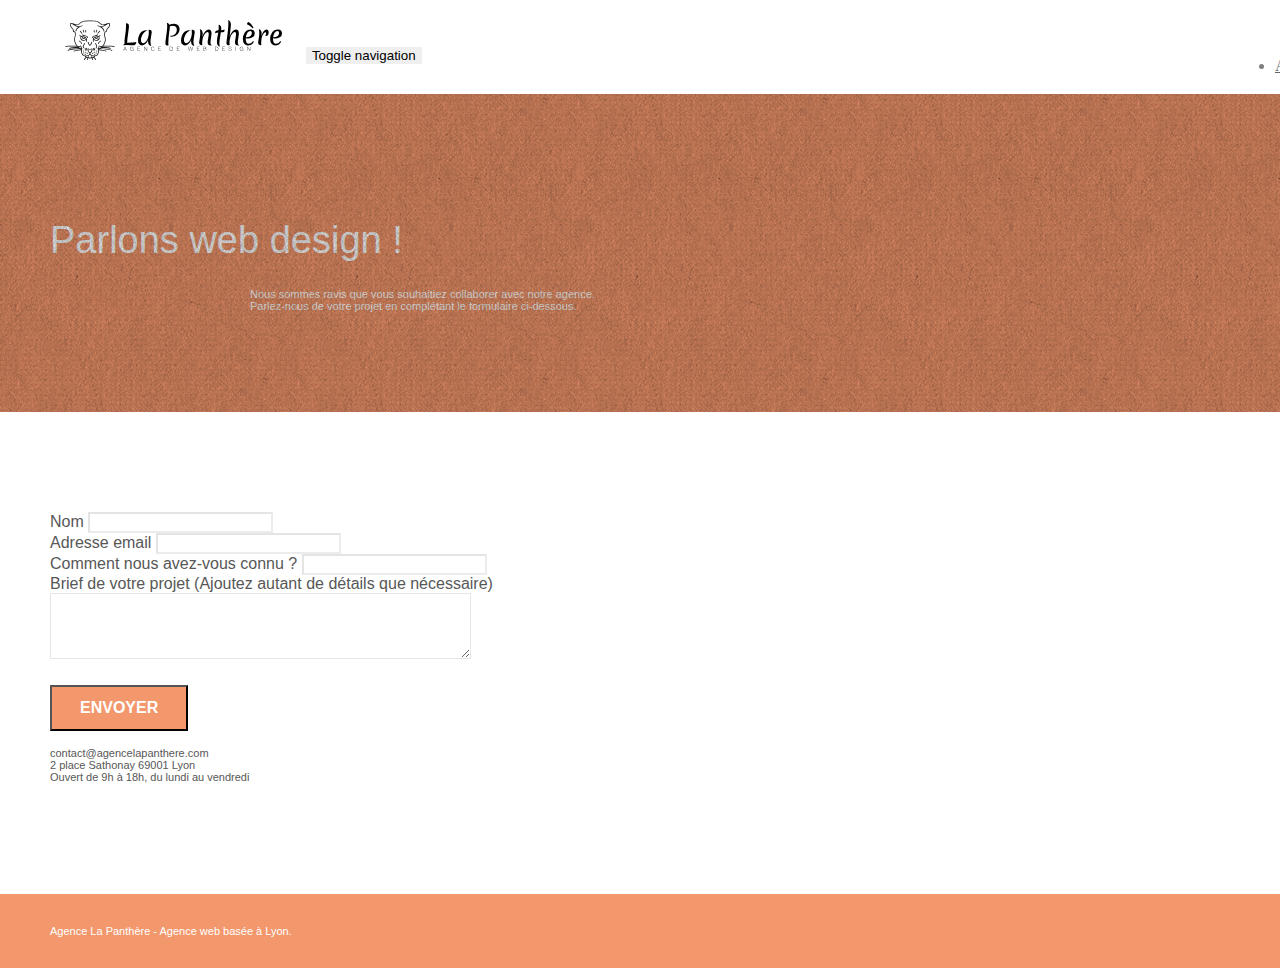
==== commit 781c3b2f: "Revert "chargement fichier css et js"" ====
--- a/page2.html
+++ b/page2.html
@@ -8,15 +8,15 @@
     <link rel="shortcut icon" type="image/png" href="favicon.jpg">
     
 	
-	<link rel="stylesheet" type="text/css" href="./css/bootstrap.css">
+	<link rel="stylesheet" type="text/css" href="./css/bootstrap.min.css">
 	<link rel="stylesheet" type="text/css" href="./css/style.css">
-	<link rel="stylesheet" type="text/css" href="./css/font-awesome.css">
-	<link rel="stylesheet" type="text/css" href="./css/et-line.css">
+	<link rel="stylesheet" type="text/css" href="./css/font-awesome.min.css">
+	<link rel="stylesheet" type="text/css" href="./css/et-line.min.css">
 	
     
-	<script src="./js/jquery-2.1.0.js"></script>
-	<script src="./js/bootstrap.js"></script>
-	<script src="./js/blocs.js"></script>
+	<script src="./js/jquery-2.1.0.min.js"></script>
+	<script src="./js/bootstrap.min.js"></script>
+	<script src="./js/blocs.min.js"></script>
 	<script src="./js/jqBootstrapValidation.js"></script>
 	<script src="./js/formHandler.js"></script>
     <title>page2</title>
--- a/css/style.css
+++ b/css/style.css
@@ -827,7 +827,7 @@
 }
 
 .bg-presentation {
-    background-image: url("../img/image-de-presentation.jpg");
+    background-image: url("../img/image-de-presentation.bmp");
 }
 
 @media (max-width: 1024px) {
@@ -1044,4 +1044,4 @@
     .bloc-mob-center-text {
         text-align: center;
     }
-}
+}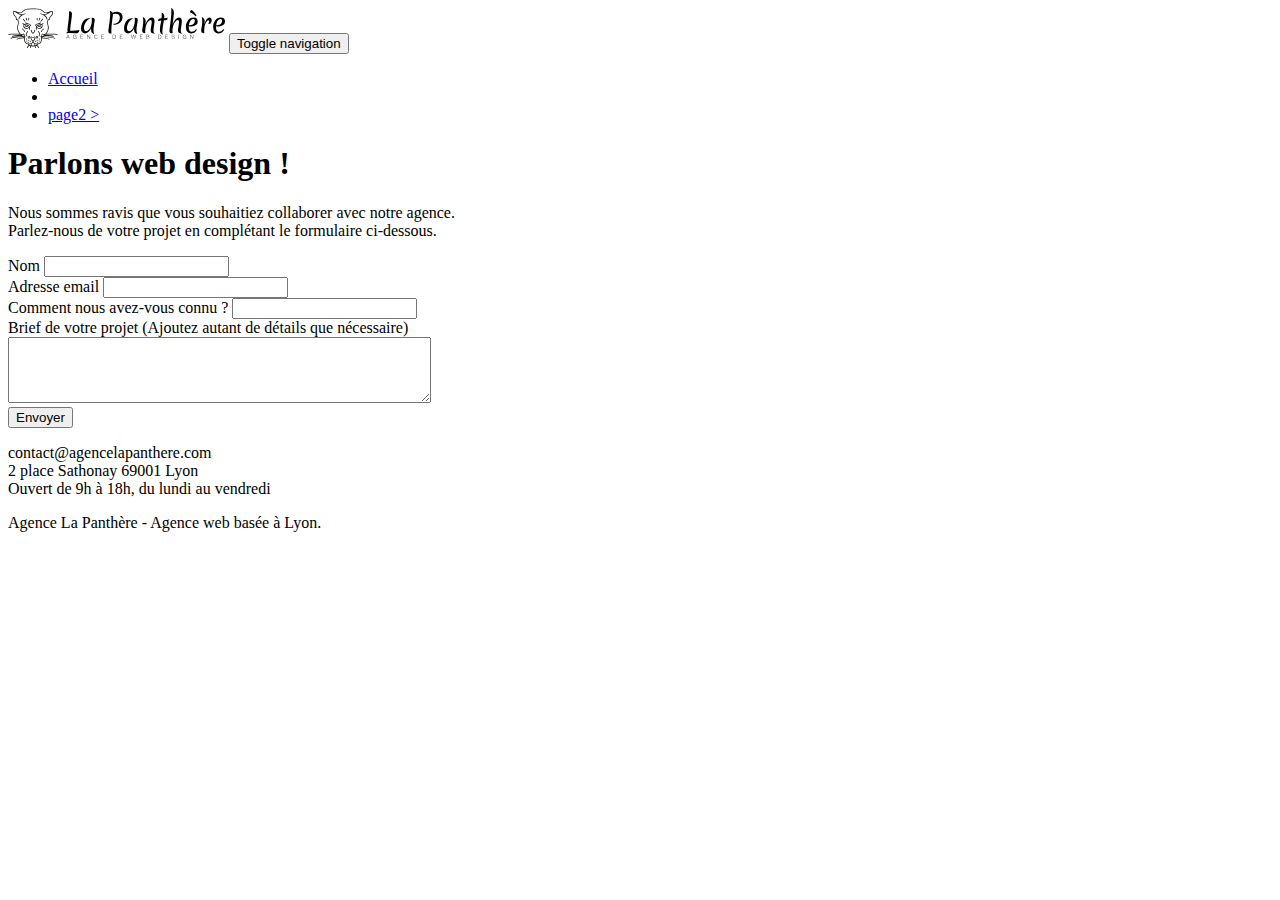
==== commit eee96aa8: "modif pour comparaison performance site optimisé ou non" ====
--- a/page2.html
+++ b/page2.html
@@ -8,17 +8,18 @@
     <link rel="shortcut icon" type="image/png" href="favicon.jpg">
     
 	
-	<link rel="stylesheet" type="text/css" href="./css/bootstrap.min.css">
-	<link rel="stylesheet" type="text/css" href="./css/style.css">
-	<link rel="stylesheet" type="text/css" href="./css/font-awesome.min.css">
-	<link rel="stylesheet" type="text/css" href="./css/et-line.min.css">
+	<link rel="stylesheet" type="text/css" href="./css/bootstrap.min.css" media="all" >
+	<link rel="stylesheet" type="text/css" href="./css/font-awesome.min.css" media="all">
+	<link rel="stylesheet" type="text/css" href="./css/et-line.min.css" media="all">
+	<link rel="stylesheet" type="text/css" href="./css/style.min.css" media="all">
 	
-    
-	<script src="./js/jquery-2.1.0.min.js"></script>
-	<script src="./js/bootstrap.min.js"></script>
-	<script src="./js/blocs.min.js"></script>
-	<script src="./js/jqBootstrapValidation.js"></script>
-	<script src="./js/formHandler.js"></script>
+	
+	<script src="./js/jquery-2.1.0.min.js" defer></script>
+	<script src="./js/bootstrap.min.js" defer></script>
+	<script src="./js/blocs.min.js" defer></script>
+	<script src="./js/jqBootstrapValidation.js" defer></script>
+	<script src="./js/formHandler.min.js" defer></script>
+	
     <title>page2</title>
 
     
